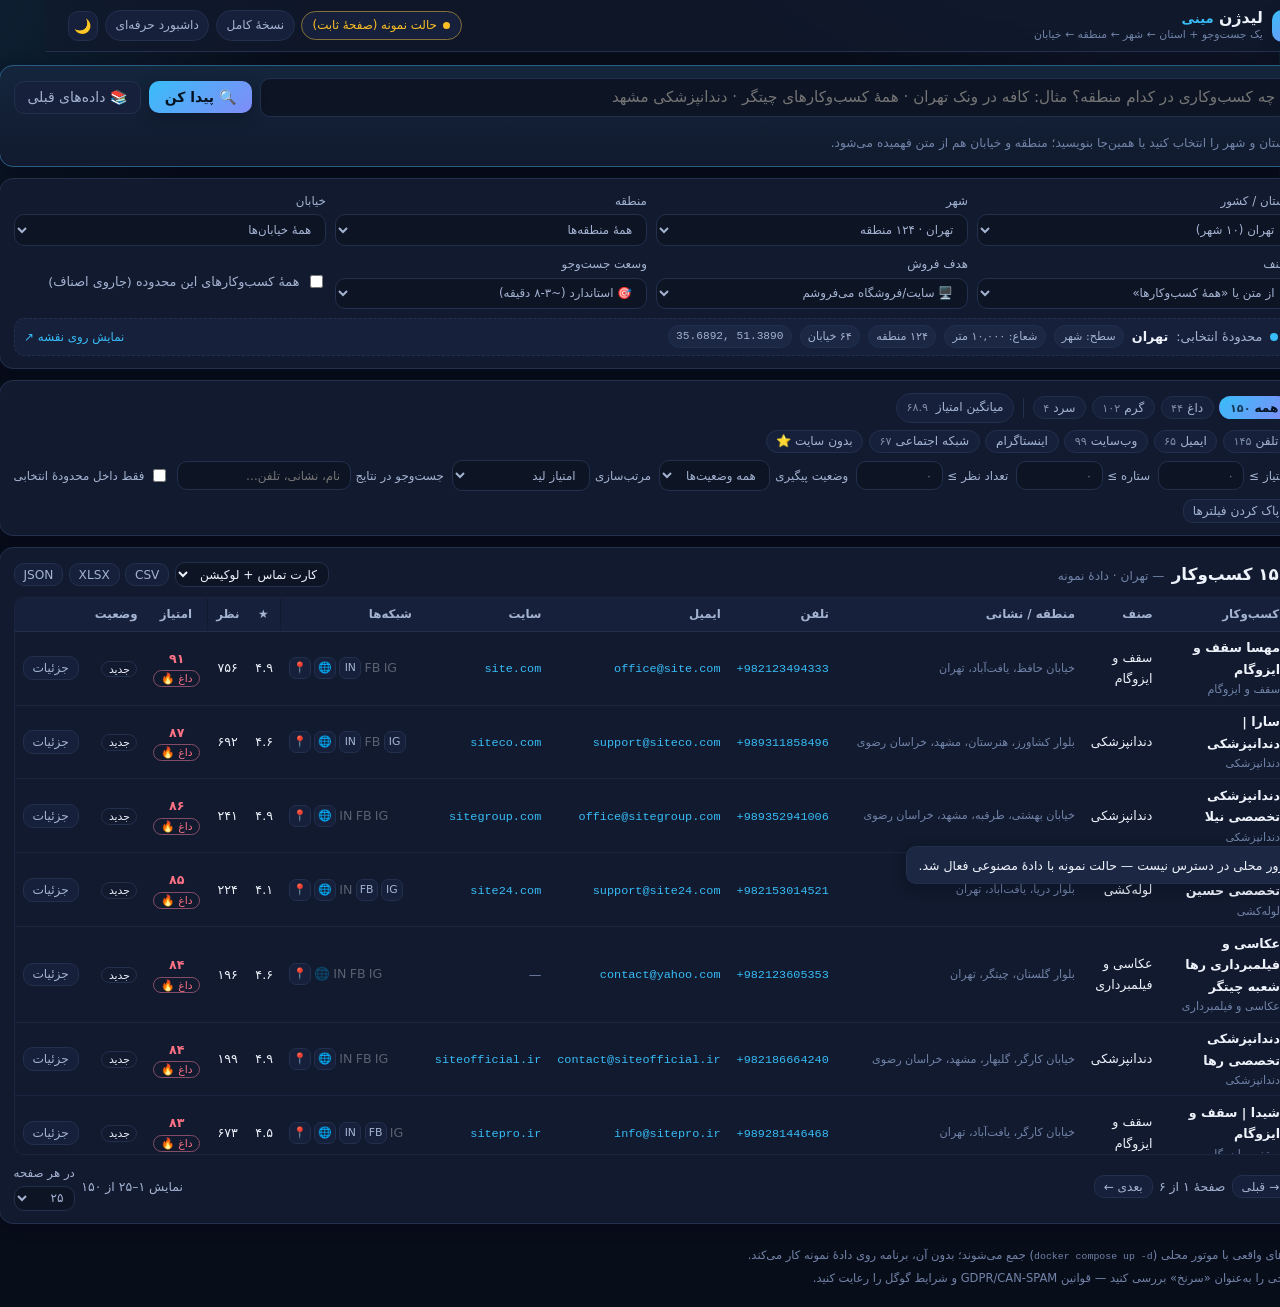
==== mini/index.html @ ec7088de "نسخهٔ جمع‌وجور: جست‌وجو + استان ← شهر ← منطقه ← خیابان یک رابط کوچک و کامل (mini/) اضافه شد: یک جعبه" ====
<!DOCTYPE html>
<html lang="fa" dir="rtl">
<head>
<meta charset="utf-8">
<meta name="viewport" content="width=device-width, initial-scale=1">
<title>لیدژن مینی — پیدا کردن همهٔ کسب‌وکارهای یک منطقه</title>
<meta name="description" content="نسخهٔ جمع‌وجور لیدژن: یک جعبهٔ جست‌وجو + انتخاب استان، شهر، منطقه و خیابان برای یافتن و فیلتر کردن همهٔ کسب‌وکارهای یک محدوده.">
<link rel="icon" href="favicon.svg">
<link rel="stylesheet" href="styles.css">
</head>
<body>
<header class="top">
  <div class="brand">
    <span class="logo" aria-hidden="true">◎</span>
    <div>
      <b>لیدژن <em>مینی</em></b>
      <small>یک جست‌وجو + استان ← شهر ← منطقه ← خیابان</small>
    </div>
  </div>
  <nav class="links">
    <span class="pill" id="enginePill">در حال بررسی موتور…</span>
    <a href="/" id="fullLink">نسخهٔ کامل</a>
    <a href="/studio/" id="studioLink">داشبورد حرفه‌ای</a>
    <button class="icon" id="themeBtn" type="button" title="تغییر پوسته">🌙</button>
  </nav>
</header>

<main>
  <!-- ۱) جست‌وجوی قوی -->
  <section class="card search">
    <div class="search-row">
      <input id="q" type="search" autocomplete="off" spellcheck="false"
             placeholder="چه کسب‌وکاری در کدام منطقه؟ مثال: کافه در ونک تهران · همهٔ کسب‌وکارهای چیتگر · دندانپزشکی مشهد">
      <button class="primary" id="findBtn" type="button">🔍 پیدا کن</button>
      <button class="ghost" id="storedBtn" type="button" title="جست‌وجو در داده‌هایی که قبلاً جمع شده‌اند">📚 داده‌های قبلی</button>
    </div>
    <div class="suggest" id="suggest" hidden></div>
    <p class="hint" id="parseHint">استان و شهر را انتخاب کنید یا همین‌جا بنویسید؛ منطقه و خیابان هم از متن فهمیده می‌شود.</p>
  </section>

  <!-- ۲) انتخابگرهای آبشاری -->
  <section class="card selectors">
    <div class="grid">
      <label>استان / کشور
        <select id="selProvince"><option value="">—</option></select>
      </label>
      <label>شهر
        <select id="selCity"><option value="">—</option></select>
      </label>
      <label>منطقه
        <select id="selDistrict"><option value="">همهٔ منطقه‌ها</option></select>
      </label>
      <label>خیابان
        <select id="selStreet"><option value="">همهٔ خیابان‌ها</option></select>
      </label>
    </div>
    <div class="grid">
      <label>صنف
        <select id="selNiche"><option value="">از متن یا «همهٔ کسب‌وکارها»</option></select>
      </label>
      <label>هدف فروش
        <select id="selGoal"></select>
      </label>
      <label>وسعت جست‌وجو
        <select id="selSize"></select>
      </label>
      <label class="check">
        <input type="checkbox" id="allTrades">
        <span>همهٔ کسب‌وکارهای این محدوده (جاروی اصناف)</span>
      </label>
    </div>
    <div class="area-info" id="areaInfo">
      <span class="dot"></span> محدودهٔ انتخابی: <b>—</b>
    </div>
  </section>

  <!-- ۳) فیلترها -->
  <section class="card filters">
    <div class="frow" id="segmentRow"></div>
    <div class="frow" id="contactRow"></div>
    <div class="frow inputs">
      <label>امتیاز ≥<input id="minScore" type="number" min="0" max="100" step="1" placeholder="۰"></label>
      <label>ستاره ≥<input id="minRating" type="number" min="0" max="5" step="0.1" placeholder="۰"></label>
      <label>تعداد نظر ≥<input id="minReviews" type="number" min="0" step="1" placeholder="۰"></label>
      <label>وضعیت پیگیری<select id="selStatus"></select></label>
      <label>مرتب‌سازی<select id="selSort"></select></label>
      <label class="grow">جست‌وجو در نتایج<input id="inResults" type="search" placeholder="نام، نشانی، تلفن…"></label>
      <label class="check"><input type="checkbox" id="geoOnly"><span>فقط داخل محدودهٔ انتخابی</span></label>
      <button class="ghost small" id="clearFilters" type="button">پاک کردن فیلترها</button>
    </div>
  </section>

  <!-- ۴) وضعیت اجرا -->
  <section class="card run" id="runCard" hidden>
    <div class="run-head">
      <b id="runTitle">اجرا</b>
      <span id="runStage"></span>
      <button class="ghost small" id="hideRun" type="button">پنهان کردن</button>
    </div>
    <div class="bar"><i id="runBar"></i></div>
    <p class="run-msg" id="runMsg"></p>
  </section>

  <!-- ۵) نتایج -->
  <section class="card results">
    <div class="res-head">
      <div class="res-title">
        <b id="resCount">—</b>
        <span id="resNote"></span>
      </div>
      <div class="exports">
        <select id="selCols" title="ستون‌های خروجی"></select>
        <button class="ghost small" data-fmt="csv" type="button">CSV</button>
        <button class="ghost small" data-fmt="xlsx" type="button">XLSX</button>
        <button class="ghost small" data-fmt="json" type="button">JSON</button>
      </div>
    </div>
    <div class="table-wrap">
      <table id="table">
        <thead>
          <tr>
            <th>کسب‌وکار</th>
            <th>صنف</th>
            <th>منطقه / نشانی</th>
            <th>تلفن</th>
            <th>ایمیل</th>
            <th>سایت</th>
            <th>شبکه‌ها</th>
            <th class="num">★</th>
            <th class="num">نظر</th>
            <th class="num">امتیاز</th>
            <th>وضعیت</th>
            <th></th>
          </tr>
        </thead>
        <tbody id="tbody"></tbody>
      </table>
      <p class="empty" id="emptyRow" hidden>نتیجه‌ای پیدا نشد.</p>
    </div>
    <div class="pager" id="pager"></div>
  </section>
</main>

<footer class="foot">
  <span>داده‌های واقعی با موتور محلی (<code>docker compose up -d</code>) جمع می‌شوند؛ بدون آن، برنامه روی دادهٔ نمونه کار می‌کند.</span>
  <span>خروجی را به‌عنوان «سرنخ» بررسی کنید — قوانین GDPR/CAN-SPAM و شرایط گوگل را رعایت کنید.</span>
</footer>

<div class="modal" id="modal" hidden>
  <div class="modal-card" role="dialog" aria-modal="true" aria-labelledby="modalTitle">
    <button class="icon close" id="modalClose" type="button" title="بستن">✕</button>
    <div id="modalBody"></div>
  </div>
</div>

<div class="toasts" id="toasts"></div>
<script src="app.js"></script>
</body>
</html>
---- mini/styles.css ----
/* لیدژن مینی — رابط جمع‌وجور: جست‌وجو + استان/شهر/منطقه/خیابان + فیلترها
   همان زبان بصری نسخهٔ کامل، ولی فشرده‌تر و متراکم‌تر (بدون فونت و کتابخانهٔ بیرونی). */

:root, [data-theme="dark"]{
  --bg:#080d1a; --bg-soft:#0d1424; --card:#111a2e; --card-2:#16203a; --elev:#1b2743;
  --line:#22304e; --line-soft:#1a2540;
  --text:#eef2fb; --muted:#a4b3d2; --dim:#7183a8;
  --brand:#38bdf8; --brand-2:#818cf8; --brand-3:#f472b6;
  --hot:#fb7185; --warm:#fbbf24; --cold:#60a5fa; --ok:#34d399; --bad:#f87171;
  --shadow:0 14px 34px rgba(2,6,23,.5);
  --shadow-sm:0 4px 14px rgba(2,6,23,.3);
  --grad:linear-gradient(135deg,var(--brand),var(--brand-2));
  --glass:rgba(17,26,46,.78);
  --radius:14px; --radius-sm:10px;
  --fa:"Vazirmatn","Segoe UI","Iranian Sans","Tahoma",system-ui,sans-serif;
  --mono:"JetBrains Mono","SFMono-Regular",Consolas,monospace;
}
[data-theme="light"]{
  --bg:#f5f7fc; --bg-soft:#eef2fa; --card:#ffffff; --card-2:#f7f9fe; --elev:#ffffff;
  --line:#dfe6f3; --line-soft:#e9eef8;
  --text:#0f1830; --muted:#4d5b7a; --dim:#77839e;
  --brand:#0284c7; --brand-2:#4f46e5; --brand-3:#db2777;
  --hot:#e11d48; --warm:#d97706; --cold:#2563eb; --ok:#059669; --bad:#dc2626;
  --shadow:0 12px 30px rgba(15,23,42,.09);
  --shadow-sm:0 4px 12px rgba(15,23,42,.06);
  --glass:rgba(255,255,255,.86);
}

*{box-sizing:border-box}
html,body{margin:0;padding:0}
body{
  font-family:var(--fa);font-size:14px;line-height:1.7;color:var(--text);
  background:
    radial-gradient(900px 480px at 92% -14%,color-mix(in srgb,var(--brand-2) 20%,transparent),transparent 62%),
    radial-gradient(700px 420px at -8% 0%,color-mix(in srgb,var(--brand) 14%,transparent),transparent 58%),
    var(--bg);
  min-height:100vh;-webkit-font-smoothing:antialiased;
}
a{color:var(--brand);text-decoration:none}
a:hover{text-decoration:underline}
b{font-weight:700}
small{color:var(--dim);font-weight:400}
code{font-family:var(--mono);direction:ltr;display:inline-block;font-size:.86em}
button,select,input{font-family:inherit;font-size:inherit;color:inherit}
::selection{background:color-mix(in srgb,var(--brand) 40%,transparent)}

/* ── نوار بالا ─────────────────────────────────────────────── */
.top{
  position:sticky;top:0;z-index:40;display:flex;gap:.8rem;align-items:center;flex-wrap:wrap;
  padding:.5rem clamp(.7rem,2.4vw,1.4rem);
  background:var(--glass);backdrop-filter:blur(14px);border-bottom:1px solid var(--line);
}
.brand{display:flex;gap:.55rem;align-items:center}
.brand .logo{
  display:grid;place-items:center;width:32px;height:32px;border-radius:10px;
  background:var(--grad);color:#04121f;font-size:1.05rem;font-weight:800;box-shadow:var(--shadow-sm);
}
.brand b{display:block;font-size:.98rem;line-height:1.3}
.brand em{font-style:normal;color:var(--brand);font-size:.82rem}
.brand small{display:block;font-size:.68rem;line-height:1.35}
.links{display:flex;gap:.4rem;align-items:center;margin-inline-start:auto;flex-wrap:wrap}
.links a{
  font-size:.76rem;padding:.24rem .6rem;border-radius:99px;border:1px solid var(--line);
  background:var(--card-2);color:var(--muted);
}
.links a:hover{color:var(--text);border-color:var(--brand);text-decoration:none}
.pill{
  display:inline-flex;align-items:center;gap:.4rem;font-size:.74rem;color:var(--muted);
  background:var(--card-2);border:1px solid var(--line);border-radius:99px;padding:.22rem .65rem;
}
.pill .dot{width:7px;height:7px;border-radius:50%;background:var(--dim)}
.pill.ok{color:var(--ok);border-color:color-mix(in srgb,var(--ok) 45%,var(--line))}
.pill.ok .dot{background:var(--ok);box-shadow:0 0 0 3px color-mix(in srgb,var(--ok) 22%,transparent)}
.pill.demo{color:var(--warm);border-color:color-mix(in srgb,var(--warm) 45%,var(--line))}
.pill.demo .dot{background:var(--warm)}
.icon{
  border:1px solid var(--line);background:var(--card-2);color:var(--muted);border-radius:10px;
  width:30px;height:30px;cursor:pointer;line-height:1;
}
.icon:hover{color:var(--text);border-color:var(--brand)}

/* ── چیدمان ────────────────────────────────────────────────── */
main{
  max-width:1500px;margin:0 auto;padding:.8rem clamp(.7rem,2.4vw,1.4rem) 1.4rem;
  display:grid;gap:.7rem;
}
.card{
  background:var(--card);border:1px solid var(--line);border-radius:var(--radius);
  padding:.75rem .85rem;box-shadow:var(--shadow-sm);
}
.card.search{border-color:color-mix(in srgb,var(--brand) 32%,var(--line));background:
  linear-gradient(180deg,color-mix(in srgb,var(--brand) 7%,var(--card)),var(--card))}

/* ── دکمه‌ها و ورودی‌ها ─────────────────────────────────────── */
button{cursor:pointer;border-radius:var(--radius-sm);border:1px solid transparent;transition:.15s}
.primary{
  background:var(--grad);color:#04121f;font-weight:700;border:0;
  padding:.5rem 1rem;box-shadow:var(--shadow-sm);white-space:nowrap;
}
.primary:hover{filter:brightness(1.08)}
.primary:disabled{opacity:.55;cursor:not-allowed;filter:none}
.ghost{
  background:var(--card-2);border:1px solid var(--line);color:var(--muted);padding:.45rem .8rem;
  white-space:nowrap;
}
.ghost:hover{color:var(--text);border-color:var(--brand)}
.ghost.small{padding:.24rem .55rem;font-size:.76rem}
.ghost.on{color:#04121f;background:var(--grad);border-color:transparent;font-weight:700}
input,select{
  background:var(--bg-soft);border:1px solid var(--line);border-radius:var(--radius-sm);
  padding:.42rem .6rem;outline:none;min-width:0;
}
input:focus,select:focus{border-color:var(--brand);box-shadow:0 0 0 3px color-mix(in srgb,var(--brand) 16%,transparent)}
input[type=number]{width:5.4rem}
input[type=search]{width:100%}
select{cursor:pointer}
label{display:grid;gap:.2rem;font-size:.74rem;color:var(--muted)}
label.check{
  display:flex;align-items:center;gap:.4rem;font-size:.8rem;color:var(--muted);cursor:pointer;
}
label.check input{width:auto}

/* ── ۱) جست‌وجو ────────────────────────────────────────────── */
.search-row{display:flex;gap:.5rem;align-items:center;flex-wrap:wrap}
.search-row input{flex:1 1 320px;font-size:.95rem;padding:.6rem .8rem}
.hint{margin:.5rem 0 0;font-size:.76rem;color:var(--dim)}
.hint b{color:var(--brand)}
.hint .kv{color:var(--muted)}
.suggest{display:flex;gap:.35rem;flex-wrap:wrap;margin-top:.5rem}
.suggest button{
  font-size:.75rem;background:var(--card-2);border:1px solid var(--line);color:var(--muted);
  padding:.2rem .55rem;border-radius:99px;
}
.suggest button:hover{color:var(--text);border-color:var(--brand)}
.suggest .kind{color:var(--brand);font-size:.68rem;margin-inline-end:.25rem}

/* ── ۲) انتخابگرها ─────────────────────────────────────────── */
.selectors .grid{
  display:grid;gap:.55rem;grid-template-columns:repeat(auto-fit,minmax(190px,1fr));margin-bottom:.55rem;
}
.selectors .grid:last-of-type{margin-bottom:.4rem}
.area-info{
  display:flex;gap:.5rem;align-items:center;flex-wrap:wrap;font-size:.8rem;color:var(--muted);
  background:var(--card-2);border:1px dashed var(--line);border-radius:var(--radius-sm);
  padding:.4rem .6rem;
}
.area-info .dot{width:8px;height:8px;border-radius:50%;background:var(--brand);flex:none}
.area-info b{color:var(--text)}
.area-info .tag{
  font-size:.7rem;padding:.06rem .45rem;border-radius:99px;background:var(--elev);
  border:1px solid var(--line);color:var(--muted);
}
.area-info a{font-size:.74rem;margin-inline-start:auto}

/* ── ۳) فیلترها ────────────────────────────────────────────── */
.filters{display:grid;gap:.45rem}
.frow{display:flex;gap:.35rem;align-items:center;flex-wrap:wrap}
.frow.inputs{gap:.5rem}
.frow.inputs label{display:flex;align-items:center;gap:.3rem;font-size:.74rem}
.frow.inputs label.grow{flex:1 1 200px}
.frow.inputs label.grow input{flex:1}
.chip{
  font-size:.76rem;padding:.22rem .6rem;border-radius:99px;background:var(--card-2);
  border:1px solid var(--line);color:var(--muted);
}
.chip:hover{color:var(--text);border-color:var(--brand)}
.chip.on{background:var(--grad);color:#04121f;border-color:transparent;font-weight:700}
.chip .n{opacity:.75;font-size:.7rem;margin-inline-start:.25rem}
.chip.hot.on{background:linear-gradient(135deg,var(--hot),var(--brand-3))}
.chip.warm.on{background:linear-gradient(135deg,var(--warm),#f59e0b)}
.chip.cold.on{background:linear-gradient(135deg,var(--cold),var(--brand-2))}
.sep{width:1px;height:20px;background:var(--line);margin:0 .2rem}

/* ── ۴) اجرا ───────────────────────────────────────────────── */
.run-head{display:flex;gap:.6rem;align-items:center;flex-wrap:wrap;font-size:.84rem}
.run-head span{color:var(--muted)}
.run-head button{margin-inline-start:auto}
.bar{height:7px;border-radius:99px;background:var(--bg-soft);overflow:hidden;margin:.45rem 0;border:1px solid var(--line-soft)}
.bar i{display:block;height:100%;width:0;background:var(--grad);transition:width .35s}
.run-msg{margin:0;font-size:.75rem;color:var(--dim)}
.run.err .bar i{background:linear-gradient(135deg,var(--bad),#b91c1c)}
.run.err .run-msg{color:var(--bad)}

/* ── ۵) نتایج ──────────────────────────────────────────────── */
.res-head{display:flex;gap:.6rem;align-items:center;flex-wrap:wrap;margin-bottom:.5rem}
.res-title{display:flex;gap:.45rem;align-items:baseline;flex-wrap:wrap}
.res-title b{font-size:1.05rem}
.res-title span{font-size:.76rem;color:var(--dim)}
.exports{display:flex;gap:.35rem;align-items:center;margin-inline-start:auto;flex-wrap:wrap}
.exports select{font-size:.76rem;padding:.24rem .45rem}
.table-wrap{overflow:auto;max-height:min(62vh,720px);border:1px solid var(--line-soft);border-radius:var(--radius-sm)}
table{width:100%;border-collapse:collapse;font-size:.79rem;min-width:1080px}
thead th{
  position:sticky;top:0;z-index:2;background:var(--card-2);color:var(--muted);font-weight:600;
  text-align:right;padding:.4rem .5rem;border-bottom:1px solid var(--line);white-space:nowrap;font-size:.74rem;
}
thead th.num,tbody td.num{text-align:center}
tbody td{padding:.34rem .5rem;border-bottom:1px solid var(--line-soft);vertical-align:middle}
tbody tr:hover{background:color-mix(in srgb,var(--brand) 7%,transparent)}
tbody tr.sel{background:color-mix(in srgb,var(--brand) 12%,transparent)}
.name{font-weight:600;color:var(--text)}
.sub{display:block;font-size:.7rem;color:var(--dim);white-space:nowrap;overflow:hidden;text-overflow:ellipsis;max-width:230px}
.seg{font-size:.68rem;padding:.05rem .4rem;border-radius:99px;border:1px solid var(--line);white-space:nowrap}
.seg.hot{color:var(--hot);border-color:color-mix(in srgb,var(--hot) 45%,var(--line))}
.seg.warm{color:var(--warm);border-color:color-mix(in srgb,var(--warm) 45%,var(--line))}
.seg.cold{color:var(--cold);border-color:color-mix(in srgb,var(--cold) 45%,var(--line))}
.score{font-weight:700}
.score.hot{color:var(--hot)}.score.warm{color:var(--warm)}.score.cold{color:var(--cold)}
.mono{font-family:var(--mono);direction:ltr;display:inline-block;font-size:.74rem}
.icons{display:flex;gap:.2rem;justify-content:flex-end}
.icons a,.icons button{
  width:22px;height:22px;display:grid;place-items:center;border-radius:7px;font-size:.68rem;
  background:var(--card-2);border:1px solid var(--line);color:var(--muted);text-decoration:none;
}
.icons a:hover,.icons button:hover{color:var(--text);border-color:var(--brand)}
.icons .off{opacity:.32}
.empty{margin:.8rem;text-align:center;color:var(--dim);font-size:.82rem}
.miss{color:var(--dim)}
.pager{display:flex;gap:.4rem;align-items:center;flex-wrap:wrap;margin-top:.5rem;font-size:.78rem;color:var(--muted)}
.pager .sp{margin-inline-start:auto}
.pager select{font-size:.76rem;padding:.2rem .4rem}

/* ── مودال جزئیات ──────────────────────────────────────────── */
.modal{
  position:fixed;inset:0;z-index:60;display:grid;place-items:center;padding:1rem;
  background:rgba(2,6,23,.66);backdrop-filter:blur(4px);
}
.modal[hidden]{display:none}
.modal-card{
  position:relative;width:min(760px,100%);max-height:88vh;overflow:auto;background:var(--card);
  border:1px solid var(--line);border-radius:var(--radius);box-shadow:var(--shadow);padding:1rem;
}
.modal .close{position:absolute;top:.6rem;left:.6rem}
.mhead{display:flex;gap:.6rem;align-items:flex-start;flex-wrap:wrap;margin-bottom:.6rem}
.mhead h3{margin:0;font-size:1.05rem}
.mhead .sub{max-width:none}
.mgrid{display:grid;gap:.5rem;grid-template-columns:repeat(auto-fit,minmax(210px,1fr));margin:.6rem 0}
.mfield{background:var(--card-2);border:1px solid var(--line-soft);border-radius:var(--radius-sm);padding:.45rem .6rem}
.mfield span{display:block;font-size:.7rem;color:var(--dim)}
.mfield b{font-size:.84rem;font-weight:600;word-break:break-word}
.mrow{display:flex;gap:.4rem;flex-wrap:wrap;align-items:center;margin-top:.5rem}
.mnote{width:100%;min-height:64px;resize:vertical;background:var(--bg-soft);border:1px solid var(--line);
  border-radius:var(--radius-sm);padding:.45rem .6rem;font-family:inherit}

/* ── توست‌ها و پاورقی ──────────────────────────────────────── */
.toasts{position:fixed;bottom:1rem;inset-inline-start:1rem;z-index:80;display:grid;gap:.4rem}
.toast{
  background:var(--elev);border:1px solid var(--line);border-inline-start:3px solid var(--brand);
  border-radius:var(--radius-sm);padding:.45rem .7rem;font-size:.78rem;box-shadow:var(--shadow-sm);
  max-width:min(420px,92vw);
}
.toast.err{border-inline-start-color:var(--bad)}
.toast.warn{border-inline-start-color:var(--warm)}
.toast.ok{border-inline-start-color:var(--ok)}
.foot{
  max-width:1500px;margin:0 auto;padding:0 clamp(.7rem,2.4vw,1.4rem) 1.2rem;
  display:grid;gap:.2rem;font-size:.72rem;color:var(--dim);
}

@media (max-width:720px){
  .search-row input{flex:1 1 100%}
  .primary,.ghost{width:auto}
  .selectors .grid{grid-template-columns:1fr 1fr}
  .exports{margin-inline-start:0}
}
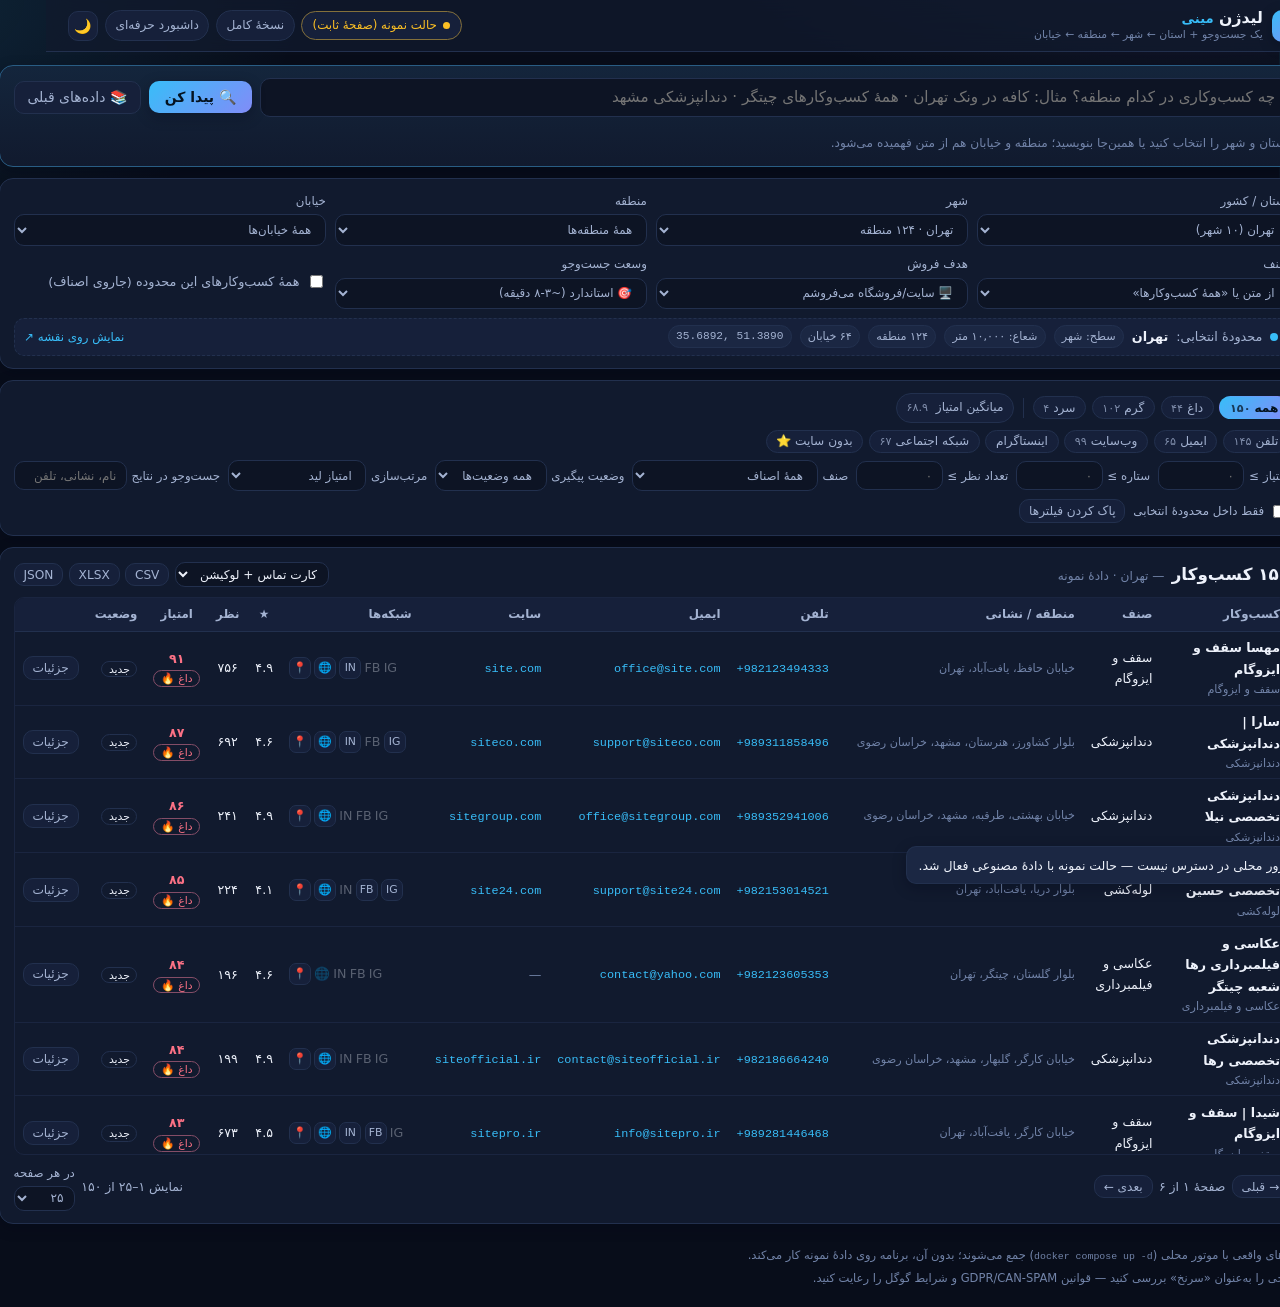
==== commit f699d5fb: "فیلتر صنف در نتایج نسخهٔ جمع‌وجور + به‌روزرسانی شمار تست‌ها در README - storage.search_leads(niche_f" ====
--- a/mini/index.html
+++ b/mini/index.html
@@ -82,6 +82,7 @@
       <label>امتیاز ≥<input id="minScore" type="number" min="0" max="100" step="1" placeholder="۰"></label>
       <label>ستاره ≥<input id="minRating" type="number" min="0" max="5" step="0.1" placeholder="۰"></label>
       <label>تعداد نظر ≥<input id="minReviews" type="number" min="0" step="1" placeholder="۰"></label>
+      <label>صنف<select id="selNicheFilter"><option value="">همهٔ اصناف</option></select></label>
       <label>وضعیت پیگیری<select id="selStatus"></select></label>
       <label>مرتب‌سازی<select id="selSort"></select></label>
       <label class="grow">جست‌وجو در نتایج<input id="inResults" type="search" placeholder="نام، نشانی، تلفن…"></label>
